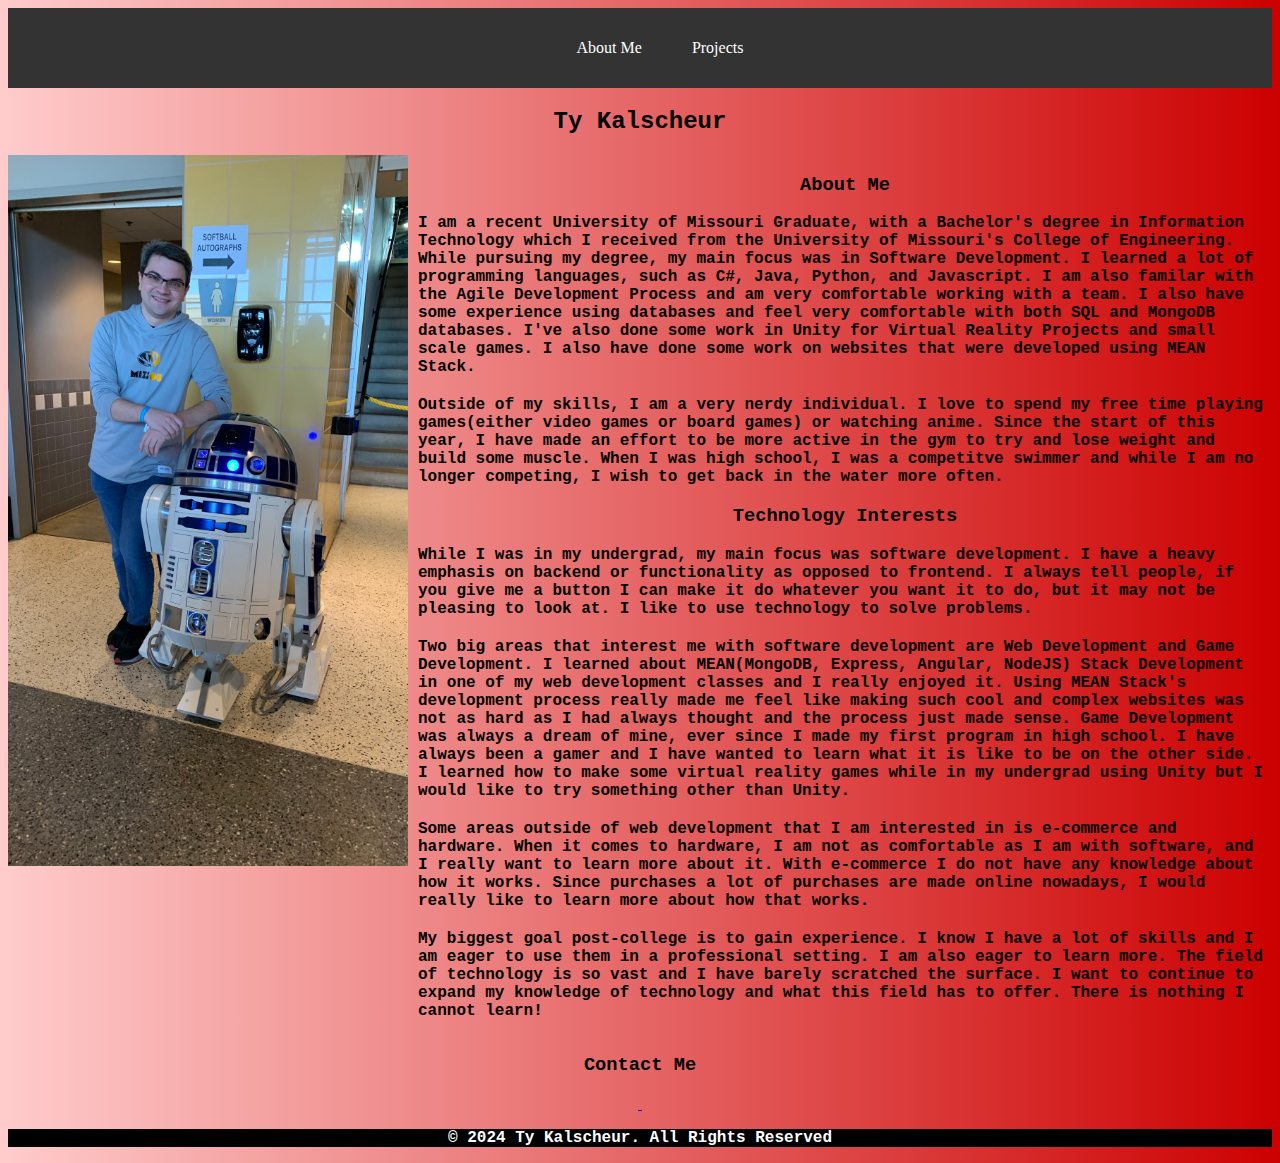
==== index.html @ 211f831f "Updating..." ====
<html>
    <head>
        <title>Ty Kalscheur's Portfolio - About Me</title>
        <!-- <link rel="stylesheet" href="style.css"> -->
        <meta charset="UTF-8">
        <meta name="viewport" content="width=device-width, initial-scale=1.0">
        <style>
            p {
                /* margin: 20px 150px; */
                text-align: left;
                color: black;
                font-family: 'Courier New', Courier, monospace;
                font-weight: bold;
                } 
            .first-p {
                margin: 0;
            }

            .second-p{
                margin: 0;
            }

            h2{
                color: black;
                font-family: 'Courier New', Courier, monospace;
            }

            h3{
                color: black;
                font-family: 'Courier New', Courier, monospace;
            }

            .navbar {
                background-color: #333; /* Dark background */
                padding: 10px 20px; /* Padding around the navbar */
            }

            .nav-links {
                list-style-type: none; /* Remove bullet points */
                display: flex; /* Align items horizontally */
                justify-content: center; /* Center items horizontally */
            }

            .nav-links li {
                margin: 0 15px; /* Space between links */
            }

            .nav-links a {
                color: white; /* Text color */
                text-decoration: none; /* Remove underline */
                font-size: 16px; /* Font size */
                padding: 5px 10px; /* Padding around text */
                display: block; /* Make the link block-level */
            }

            .nav-links a:hover {
                background-color: #555; /* Background color on hover */
                border-radius: 5px; /* Rounded corners on hover */
            }

        

            body {
                background: linear-gradient(to right, #ffcccc, #cc0000);
            }

            img {
                max-width: 400px;
                height: auto;
            }

            div{
                text-align: center;
            }
            .paragraph-container p + p{
                margin-top: 20px;
            }

            footer {
                background-color: black !important;
            }

            .footer-text{
                text-align: center;
                color: white;
            }

            .contact-button img {
                max-width: 200px;
                height: auto;
            }
                      
        </style>
    </head>
    <nav class="navbar">
        <ul class="nav-links">
            <li><a href="index.html">About Me</a></li>
            <li><a href="projects.html">Projects</a></li>
        </ul>
    </nav>
    <body>
    <div>
        <h2>Ty Kalscheur</h2>
        <div style="display: flex; align-items: flex-start; gap: 10px;">
            <img src="/images/R2D2.jpg">
            <div class="paragraph-container">
                <h3>About Me</h3>
                <p class="first-p">
                    I am a recent University of Missouri Graduate, with a Bachelor's degree in Information Technology which I received from the University of 
                    Missouri's College of Engineering. While pursuing my degree, my main focus was in Software Development. I learned a lot of programming languages,
                    such as C#, Java, Python, and Javascript. I am also familar with the Agile Development Process and am very comfortable working with a team. I also have 
                    some experience using databases and feel very comfortable with both SQL and MongoDB databases. I've also done some work in Unity for Virtual Reality 
                    Projects and small scale games. I also have done some work on websites that were developed using MEAN Stack.
                </p>
                <p class="second-p">
                    Outside of my skills, I am a very nerdy individual. I love to spend my free time playing games(either video games or board games) or watching anime. 
                    Since the start of this year, I have made an effort to be more active in the gym to try and lose weight and build some muscle. When I was high school,
                    I was a competitve swimmer and while I am no longer competing, I wish to get back in the water more often. 
                </p>

                <h3>Technology Interests</h3>

                <p>
                    While I was in my undergrad, my main focus was software development. I have a heavy emphasis on backend or functionality as opposed to frontend. 
                    I always tell people, if you give me a button I can make it do whatever you want it to do, but it may not be pleasing to look at. I like to use technology 
                    to solve problems.
                </p>
                <p>
                    Two big areas that interest me with software development are Web Development and Game Development. I learned about MEAN(MongoDB, Express, Angular, NodeJS)
                    Stack Development in one of my web development classes and I really enjoyed it. Using MEAN Stack's development process really made me feel like making such
                    cool and complex websites was not as hard as I had always thought and the process just made sense. Game Development was always a dream of mine, ever since I 
                    made my first program in high school. I have always been a gamer and I have wanted to learn what it is like to be on the other side. I learned how to make some
                    virtual reality games while in my undergrad using Unity but I would like to try something other than Unity. 
                </p>
        
                <p>
                    Some areas outside of web development that I am interested in is e-commerce and hardware. When it comes to hardware, I am not as comfortable as I am with software,
                    and I really want to learn more about it. With e-commerce I do not have any knowledge about how it works. Since purchases a lot of purchases are made online nowadays,
                    I would really like to learn more about how that works. 
                </p>
                
                <p>
                    My biggest goal post-college is to gain experience. I know I have a lot of skills and I am eager to use them in a professional setting. I am also eager to learn more.
                    The field of technology is so vast and I have barely scratched the surface. I want to continue to expand my knowledge of technology and what this field has to offer. 
                    There is nothing I cannot learn! 
                </p>
            </div>
        </div>
        <h3>Contact Me</h3>
            <a class="contact-button" href="https://www.linkedin.com/in/tyler-kalscheur-b9b02a253/" target="_blank">
                <img href="images/LinkedIn.webp">
            </a>
            <a class="contact-button" href="https://github.com/RedDrag0n32" target="_blank">
                <img href="images/github.png">
            </a>
    </div>
</body>

<footer>
    <p class="footer-text">&copy 2024 Ty Kalscheur. All Rights Reserved</p>
</footer>

</html>
---- style.css ----
p {
    margin: 0px, 40px;
    /* color: red; */
}
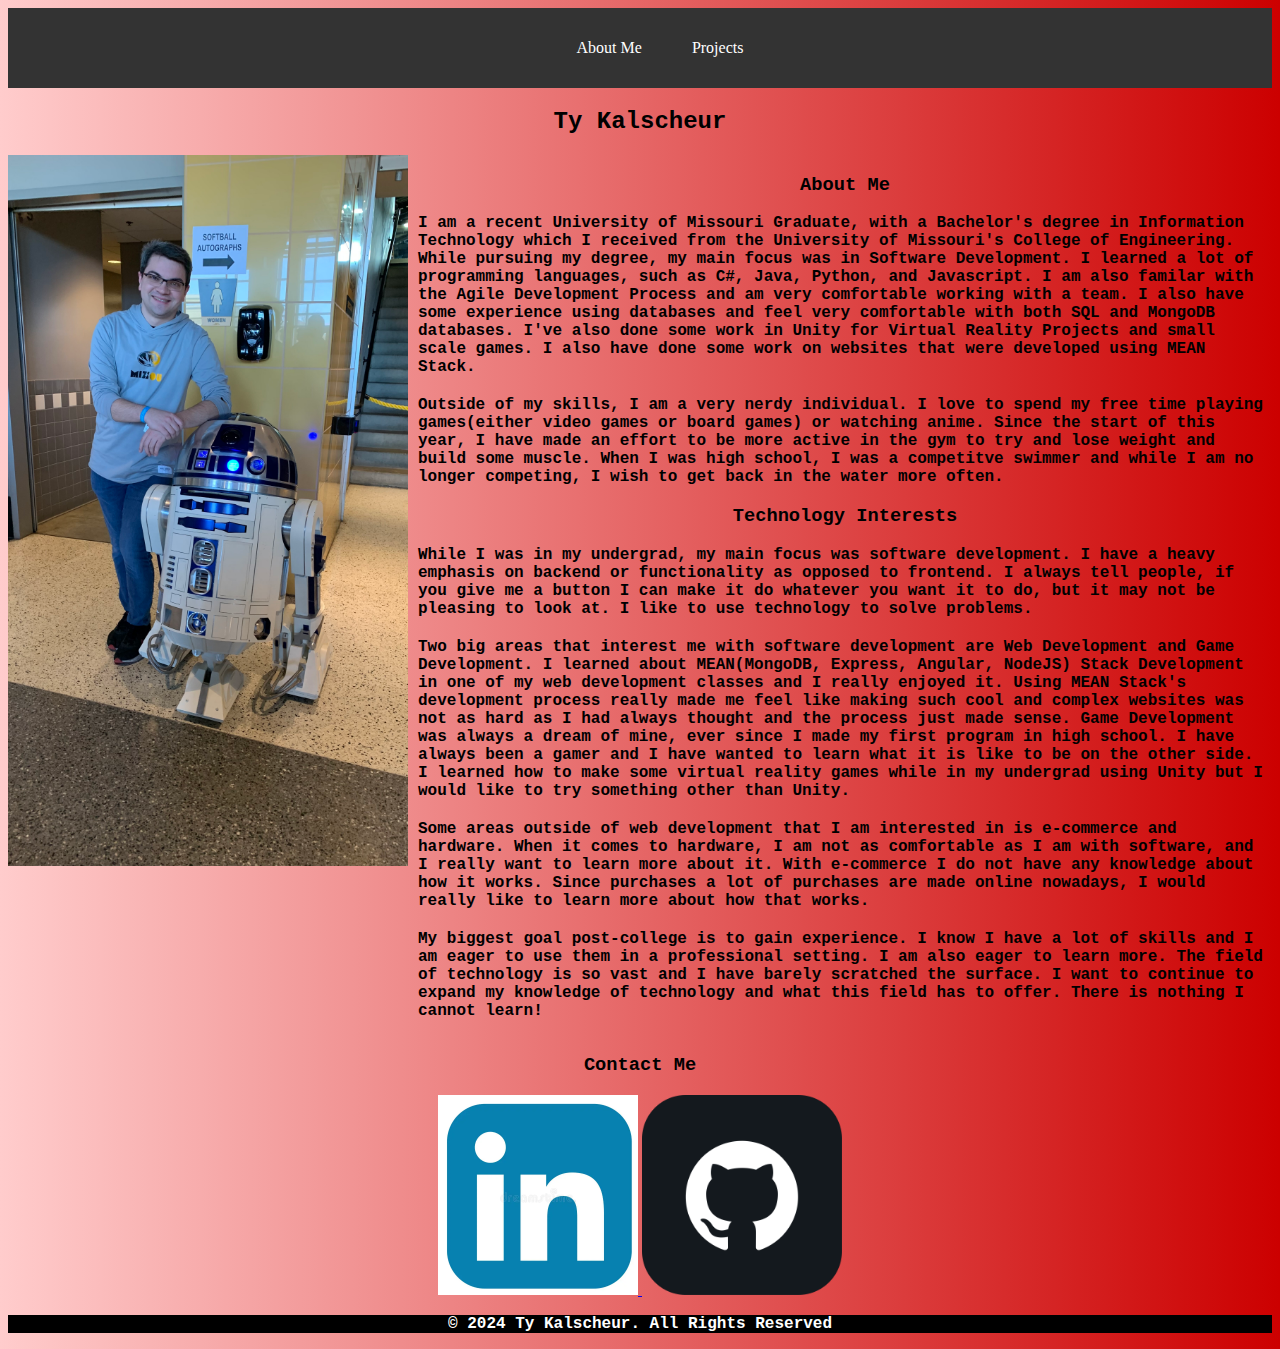
==== commit 522a653b: "Updating..." ====
--- a/index.html
+++ b/index.html
@@ -148,10 +148,10 @@
         </div>
         <h3>Contact Me</h3>
             <a class="contact-button" href="https://www.linkedin.com/in/tyler-kalscheur-b9b02a253/" target="_blank">
-                <img href="images/LinkedIn.webp">
+                <img src="images/LinkedIn.webp">
             </a>
             <a class="contact-button" href="https://github.com/RedDrag0n32" target="_blank">
-                <img href="images/github.png">
+                <img src="images/github.png">
             </a>
     </div>
 </body>
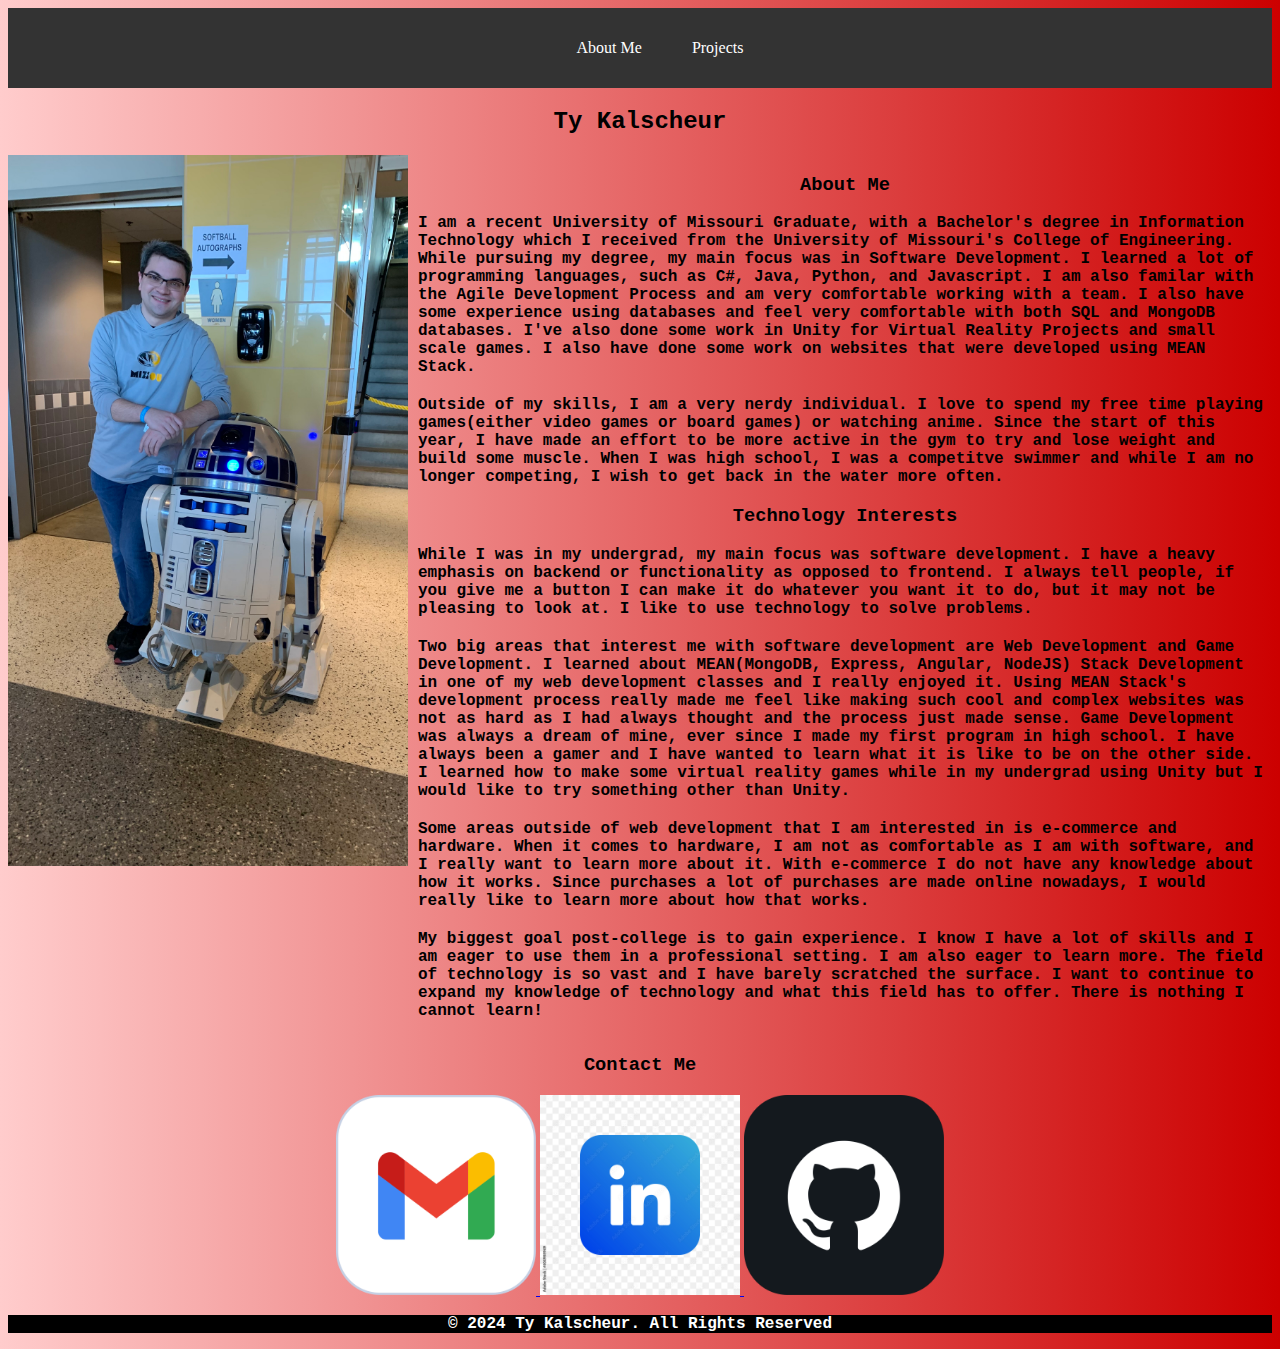
==== commit 5eec30f5: "Updating..." ====
--- a/index.html
+++ b/index.html
@@ -147,8 +147,11 @@
             </div>
         </div>
         <h3>Contact Me</h3>
+            <a class="contact-button" href="mailto.ty.kalscheur@gmail.com" target="_blank">
+                <img src="images/gmail.png">
+            </a>
             <a class="contact-button" href="https://www.linkedin.com/in/tyler-kalscheur-b9b02a253/" target="_blank">
-                <img src="images/LinkedIn.webp">
+                <img src="images/linkedin2.jpg">
             </a>
             <a class="contact-button" href="https://github.com/RedDrag0n32" target="_blank">
                 <img src="images/github.png">
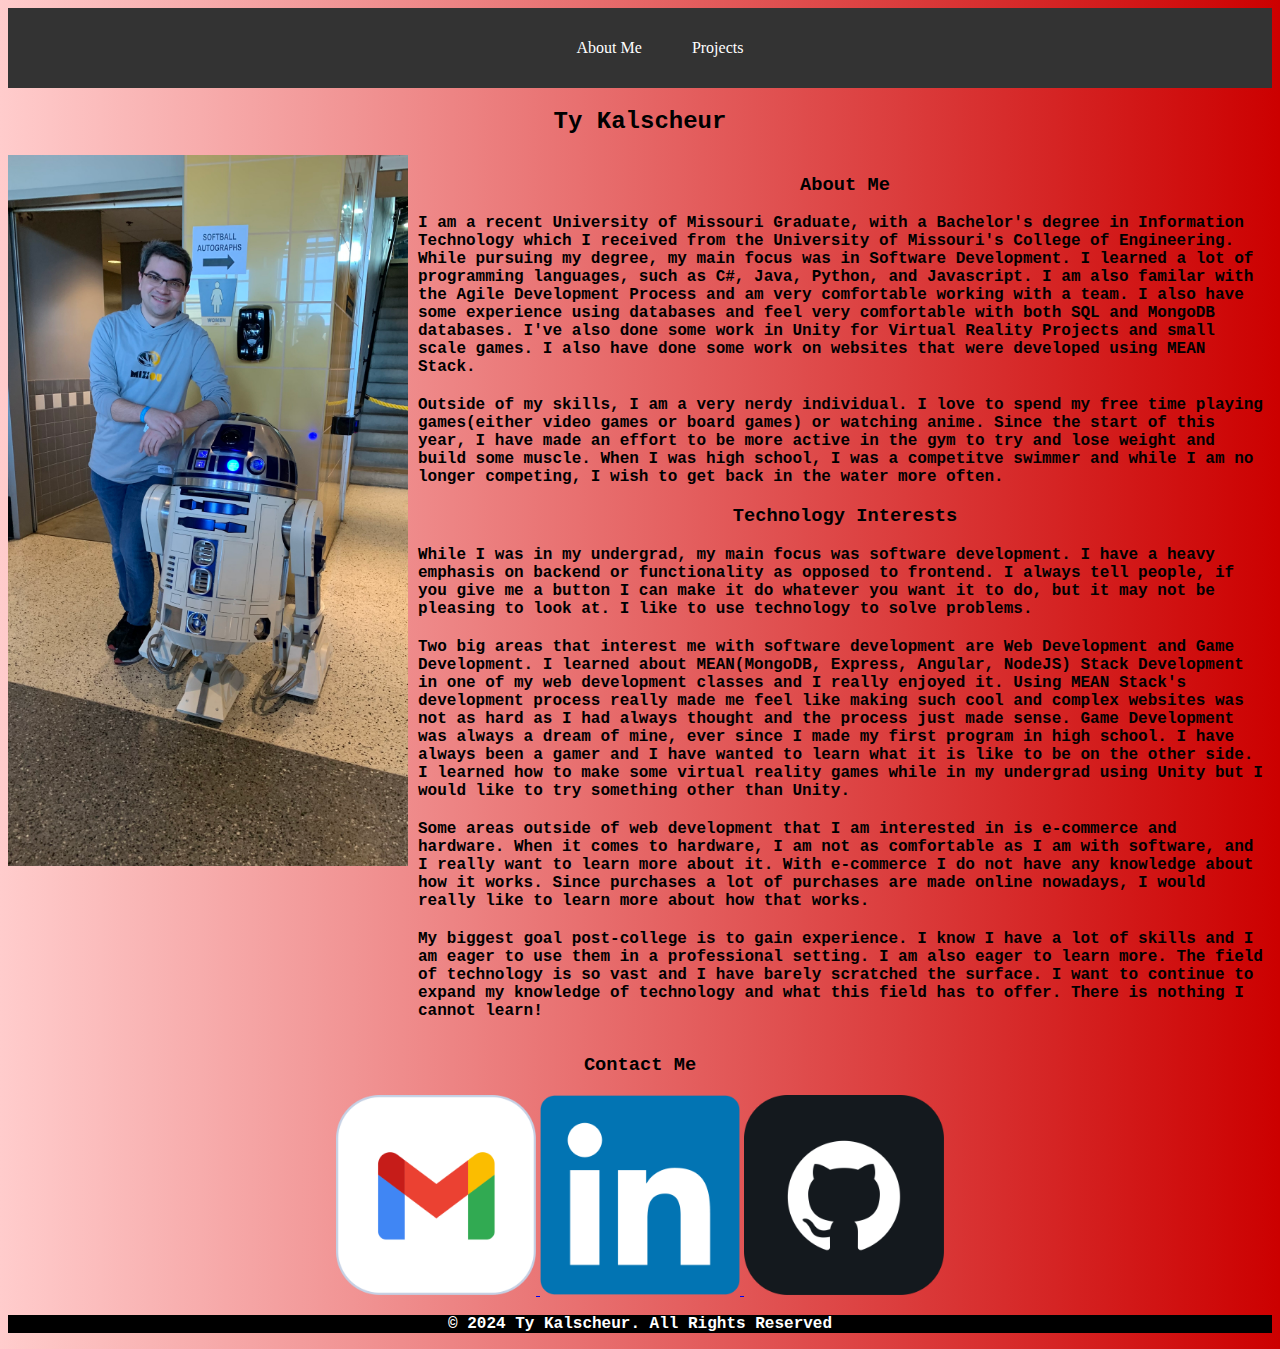
==== commit 2c423195: "Updating..." ====
--- a/index.html
+++ b/index.html
@@ -151,7 +151,7 @@
                 <img src="images/gmail.png">
             </a>
             <a class="contact-button" href="https://www.linkedin.com/in/tyler-kalscheur-b9b02a253/" target="_blank">
-                <img src="images/linkedin2.jpg">
+                <img src="images/LinkedIn.png">
             </a>
             <a class="contact-button" href="https://github.com/RedDrag0n32" target="_blank">
                 <img src="images/github.png">
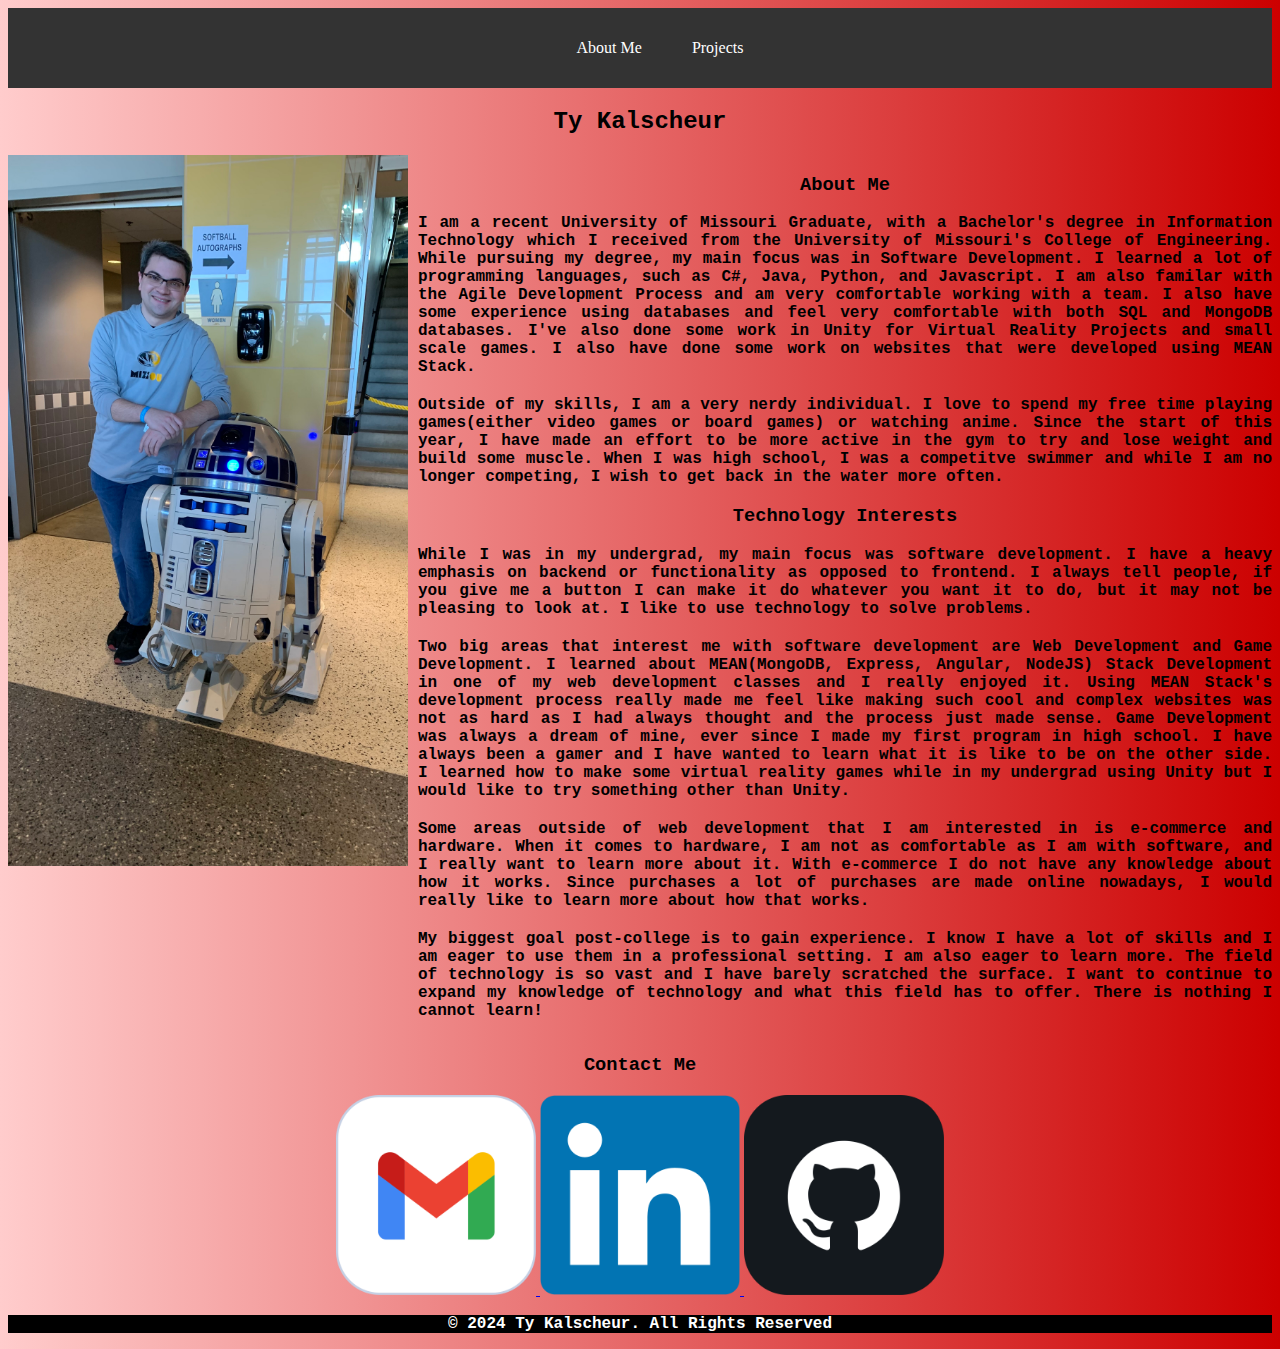
==== commit 0e4b1aed: "Updating..." ====
--- a/index.html
+++ b/index.html
@@ -7,7 +7,7 @@
         <style>
             p {
                 /* margin: 20px 150px; */
-                text-align: left;
+                text-align: justify;
                 color: black;
                 font-family: 'Courier New', Courier, monospace;
                 font-weight: bold;
@@ -147,7 +147,7 @@
             </div>
         </div>
         <h3>Contact Me</h3>
-            <a class="contact-button" href="mailto.ty.kalscheur@gmail.com" target="_blank">
+            <a class="contact-button" href="mailto:ty.kalscheur@gmail.com" target="_blank">
                 <img src="images/gmail.png">
             </a>
             <a class="contact-button" href="https://www.linkedin.com/in/tyler-kalscheur-b9b02a253/" target="_blank">
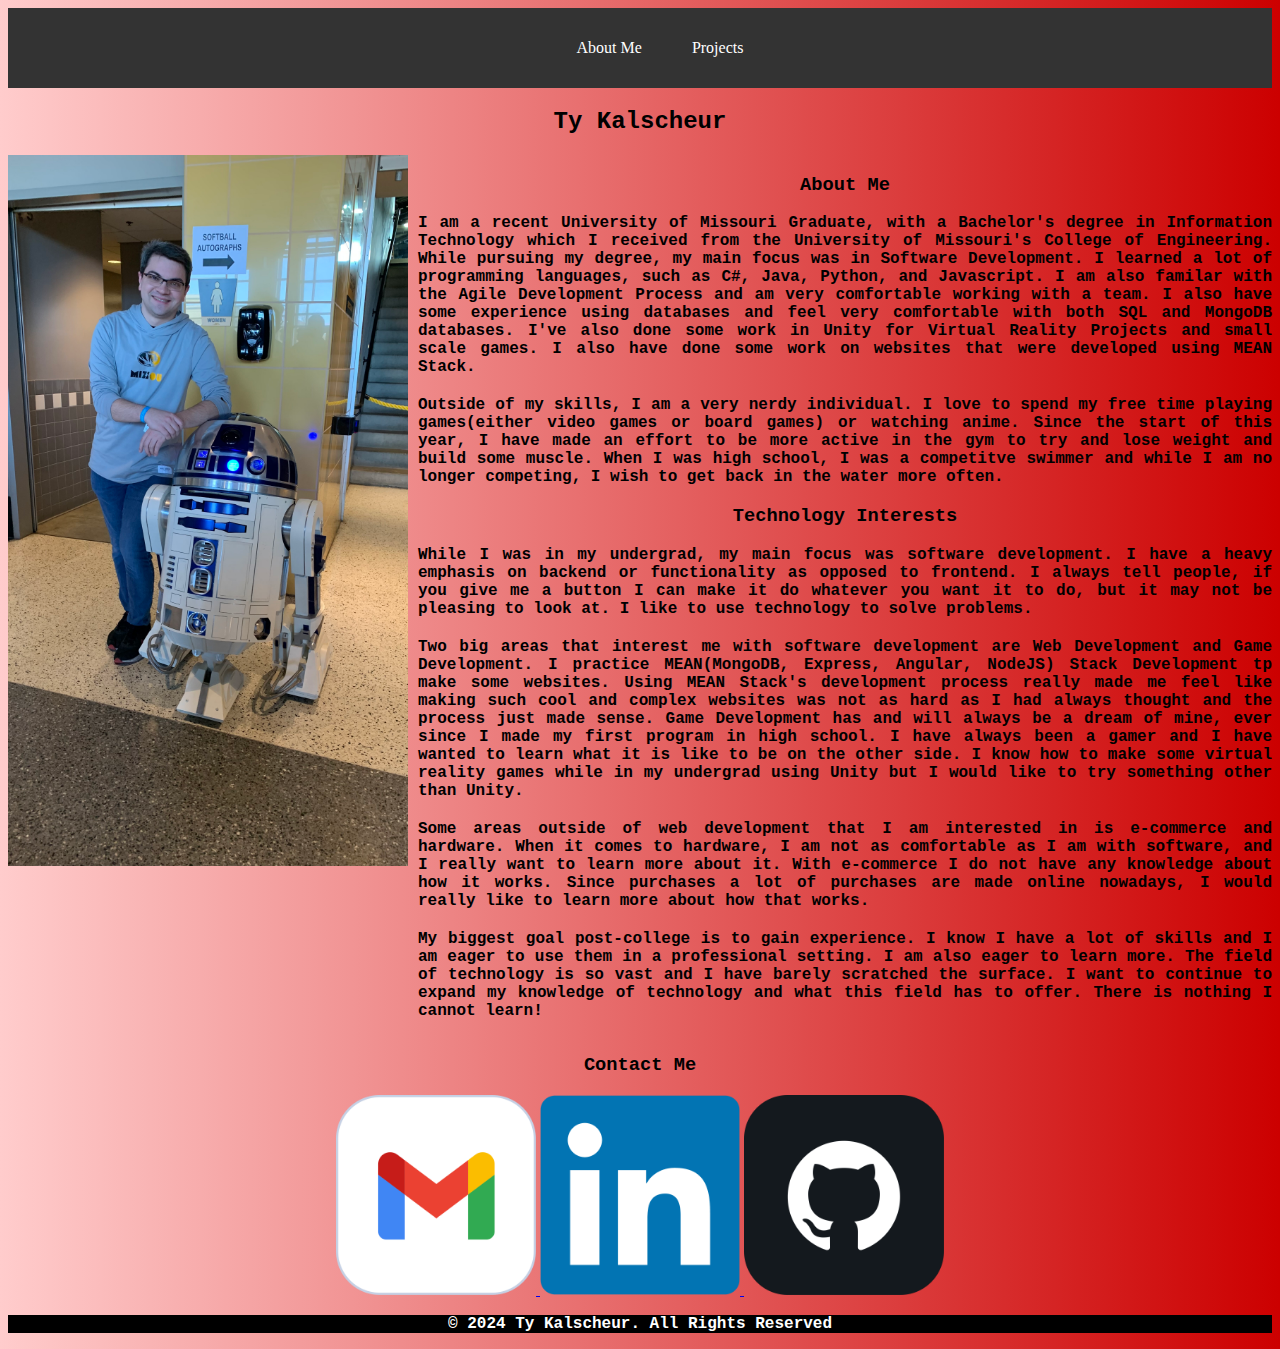
==== commit a952fe7c: "Updating..." ====
--- a/index.html
+++ b/index.html
@@ -126,10 +126,10 @@
                     to solve problems.
                 </p>
                 <p>
-                    Two big areas that interest me with software development are Web Development and Game Development. I learned about MEAN(MongoDB, Express, Angular, NodeJS)
-                    Stack Development in one of my web development classes and I really enjoyed it. Using MEAN Stack's development process really made me feel like making such
-                    cool and complex websites was not as hard as I had always thought and the process just made sense. Game Development was always a dream of mine, ever since I 
-                    made my first program in high school. I have always been a gamer and I have wanted to learn what it is like to be on the other side. I learned how to make some
+                    Two big areas that interest me with software development are Web Development and Game Development. I practice MEAN(MongoDB, Express, Angular, NodeJS)
+                    Stack Development tp make some websites. Using MEAN Stack's development process really made me feel like making such
+                    cool and complex websites was not as hard as I had always thought and the process just made sense. Game Development has and will always be a dream of mine, ever since I 
+                    made my first program in high school. I have always been a gamer and I have wanted to learn what it is like to be on the other side. I know how to make some
                     virtual reality games while in my undergrad using Unity but I would like to try something other than Unity. 
                 </p>
         
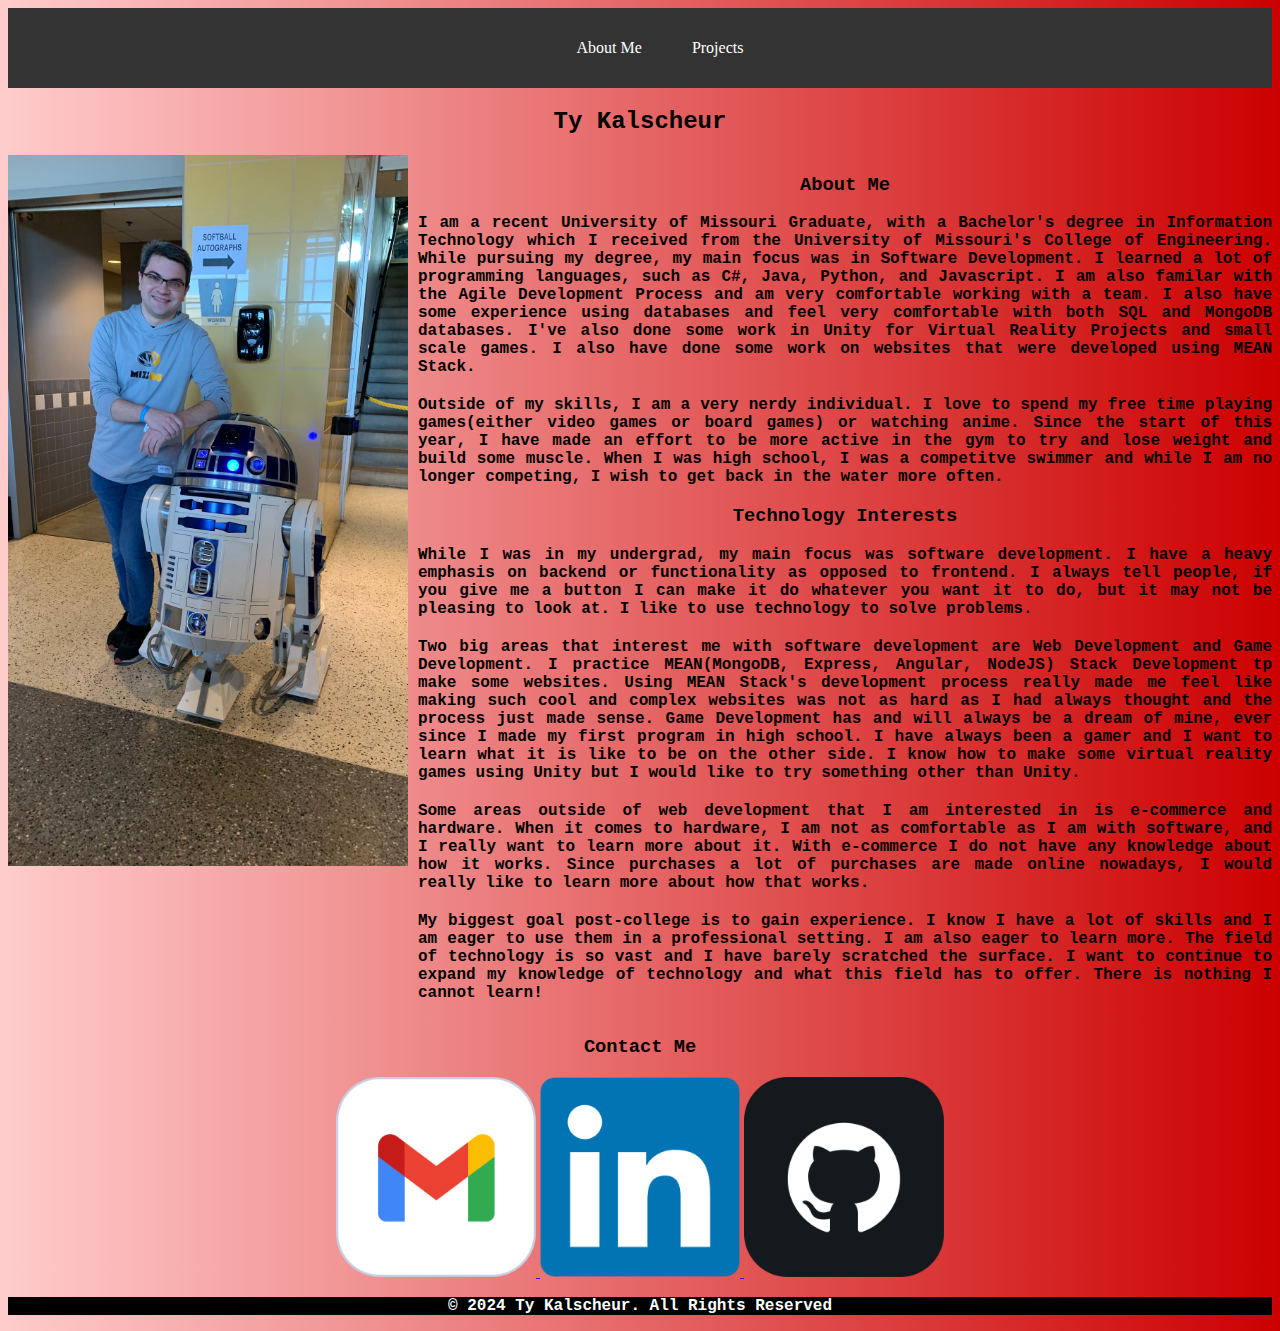
==== commit ce0f4d58: "Updating..." ====
--- a/index.html
+++ b/index.html
@@ -129,8 +129,8 @@
                     Two big areas that interest me with software development are Web Development and Game Development. I practice MEAN(MongoDB, Express, Angular, NodeJS)
                     Stack Development tp make some websites. Using MEAN Stack's development process really made me feel like making such
                     cool and complex websites was not as hard as I had always thought and the process just made sense. Game Development has and will always be a dream of mine, ever since I 
-                    made my first program in high school. I have always been a gamer and I have wanted to learn what it is like to be on the other side. I know how to make some
-                    virtual reality games while in my undergrad using Unity but I would like to try something other than Unity. 
+                    made my first program in high school. I have always been a gamer and I want to learn what it is like to be on the other side. I know how to make some
+                    virtual reality games using Unity but I would like to try something other than Unity. 
                 </p>
         
                 <p>
